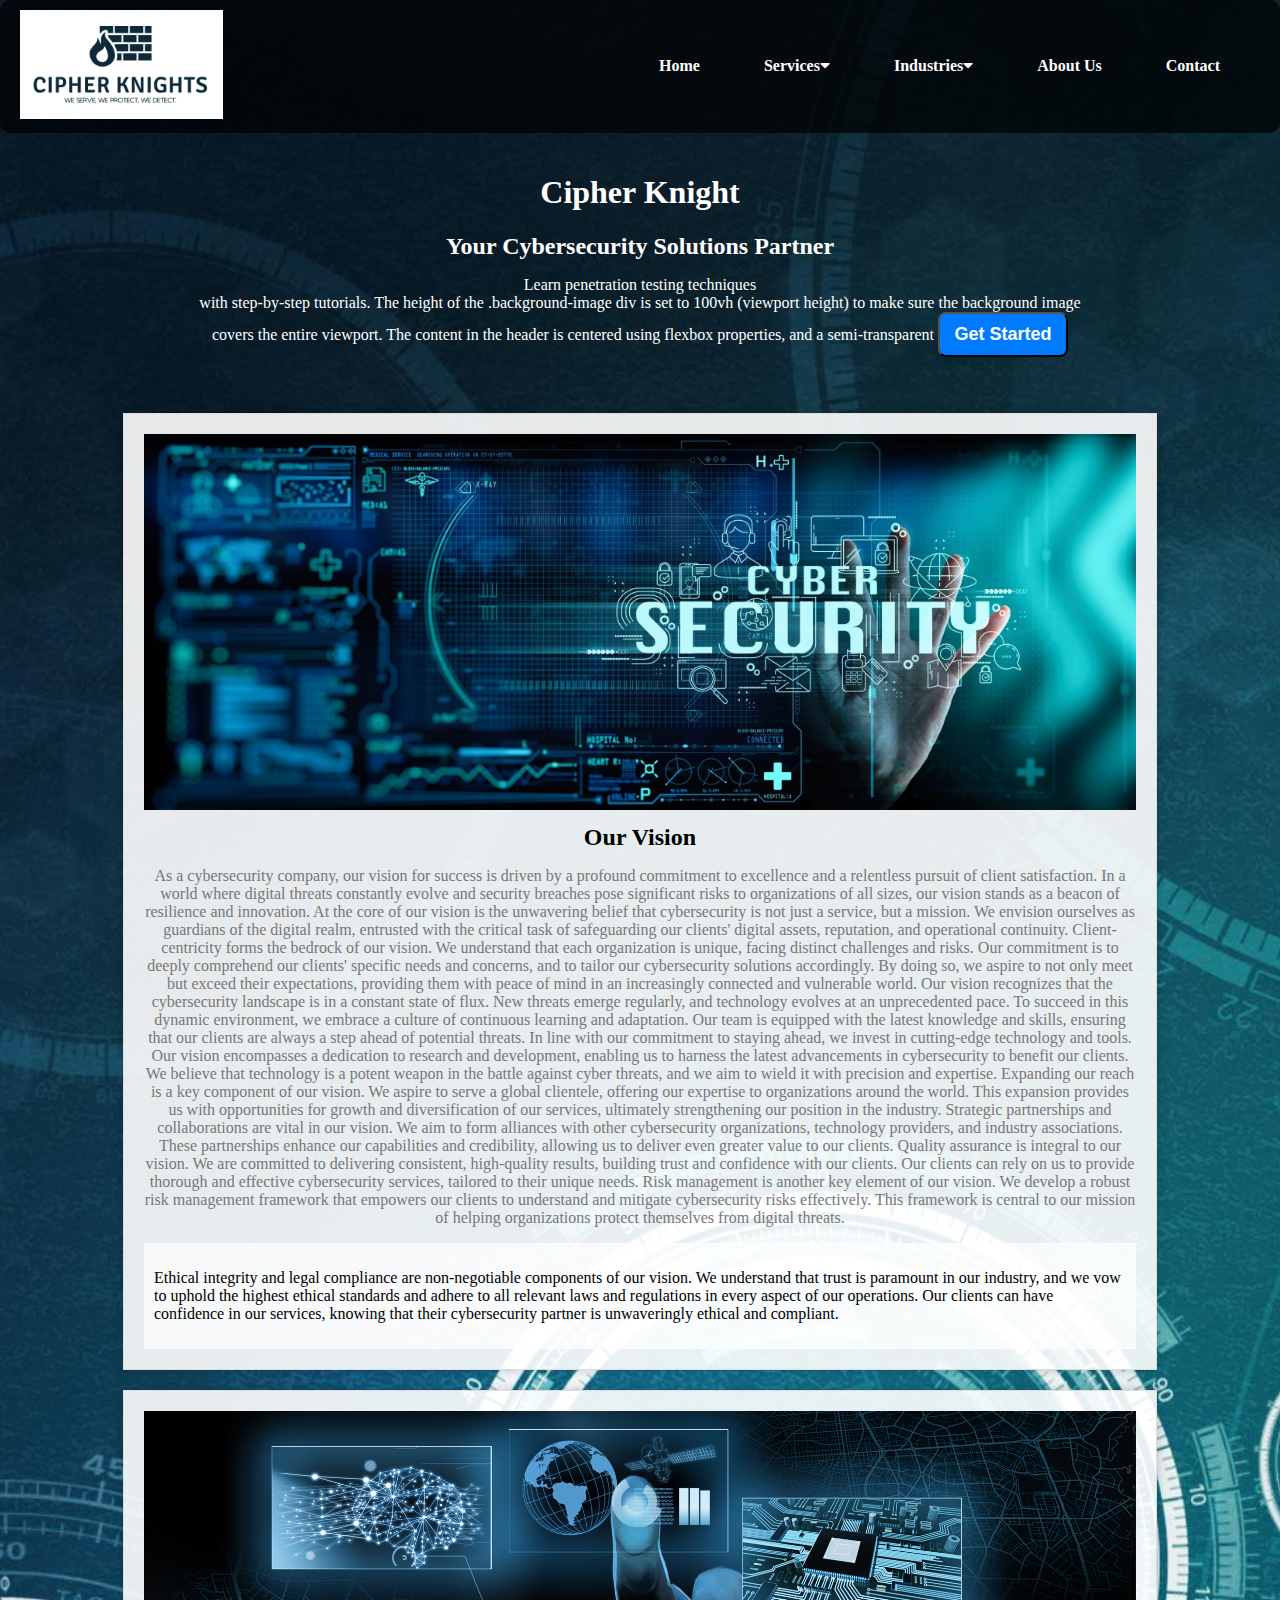
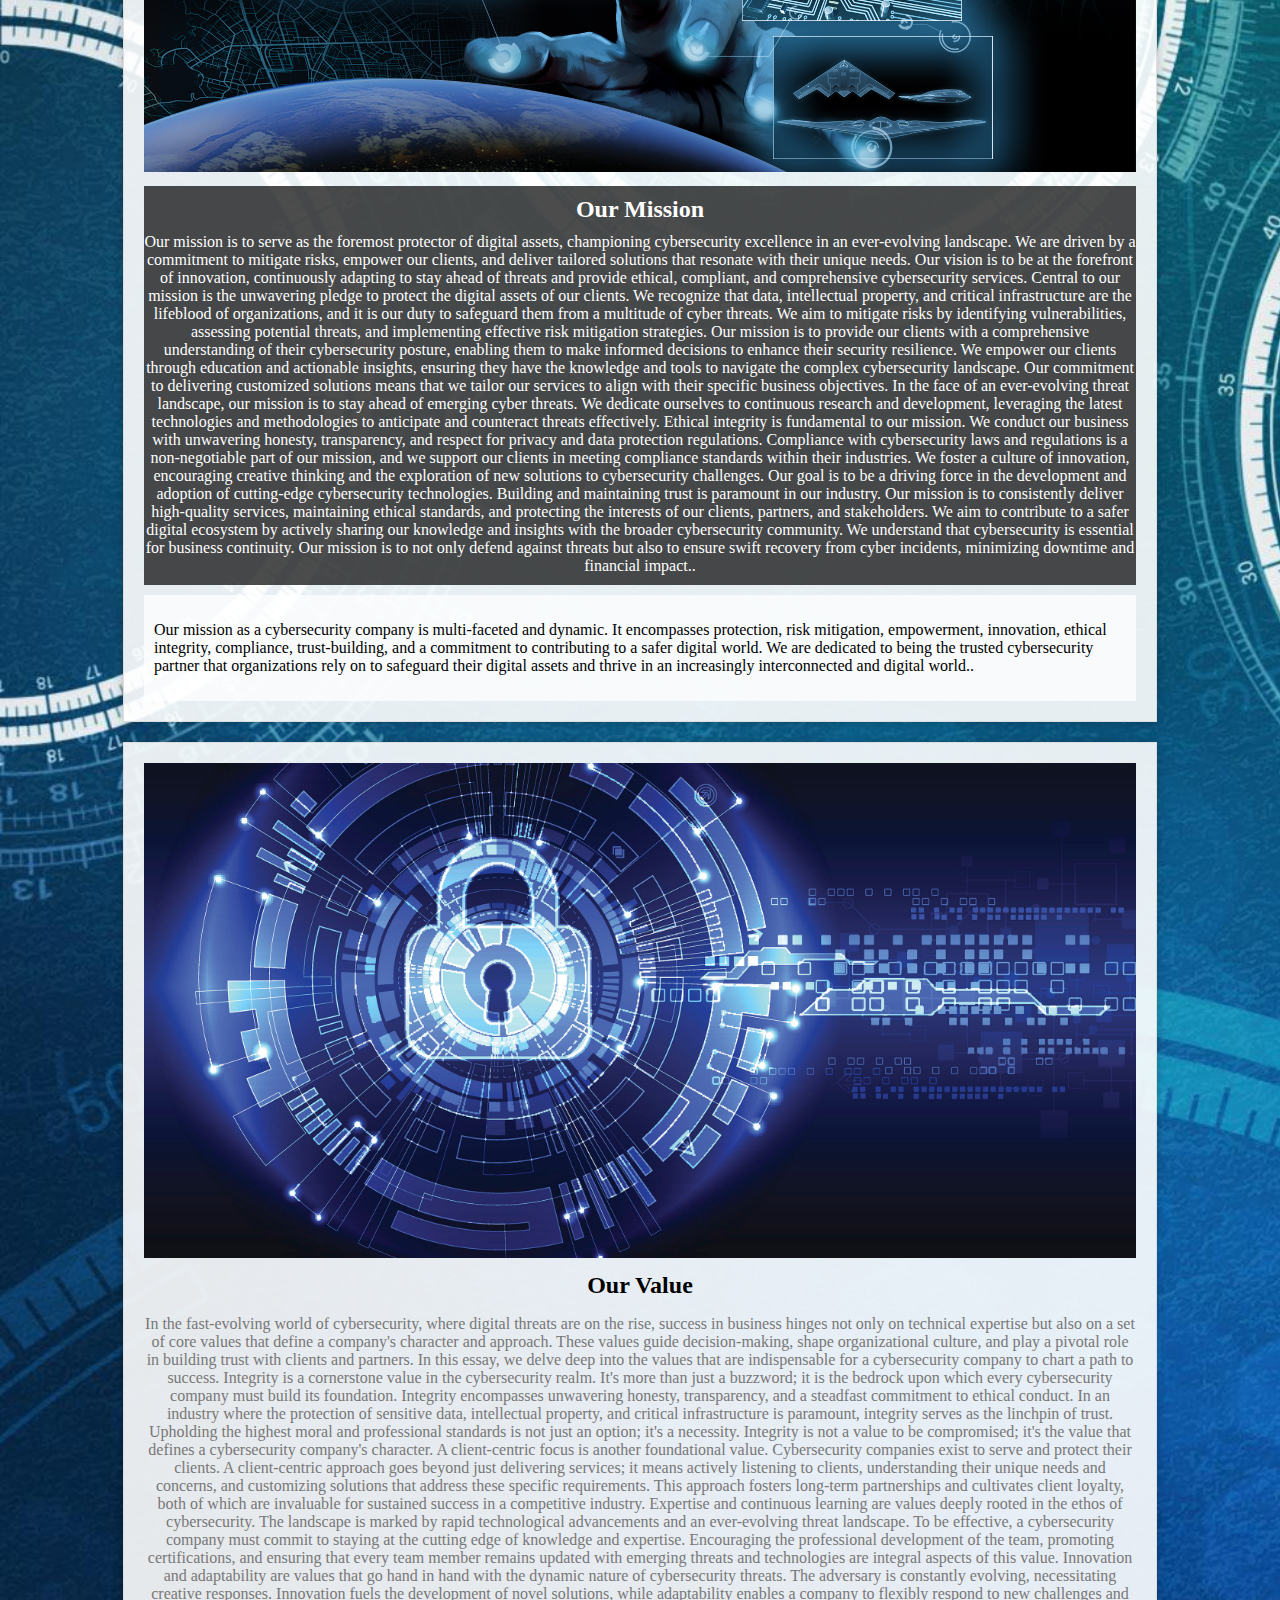
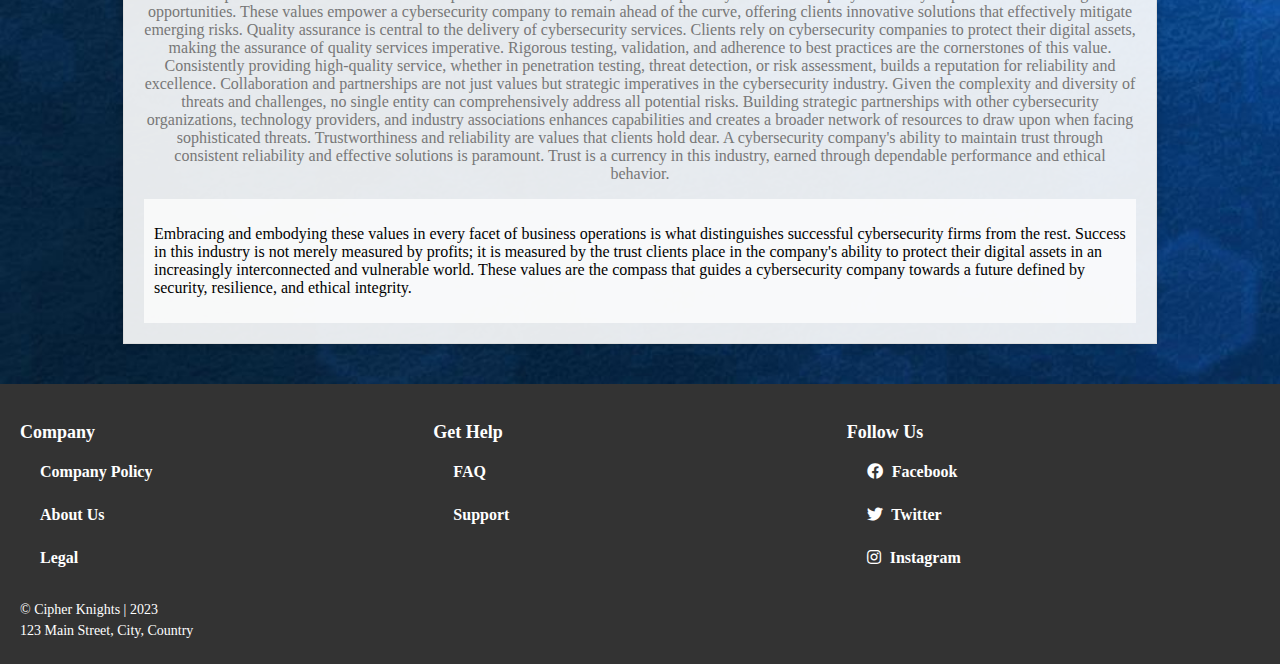
==== about.html @ 5725b18f "Add files via upload" ====
<!DOCTYPE html>
<html lang="en">
<head>
  <meta charset="UTF-8">
  <meta name="viewport" content="width=device-width, initial-scale=1.0">
  <title>Your Website</title>
  <link rel="stylesheet" href="style.css">
  <link rel="script" href="script.js">
  <link rel="stylesheet" href="https://cdnjs.cloudflare.com/ajax/libs/font-awesome/5.15.3/css/all.min.css">
</head>
<body>
  <header>

    <div class="background-image">
  <div class="transparent-header">
    <div class="logo">
      <img src="logo-new1.png" alt="Cipher knights">
  </div>
    <nav>

      <ul>
        <li><a href="index.html">Home</a></li>
        <li><a href="#">Services<i class="fas fa-caret-down"></i></a>
          <ul class="sub-menu">
            <li><a href="pentesting.html">Pentesting</a></li>
            <li><a href="networking.html">Networking</a></li>
            <li><a href="consulting.html">Consulting</a></li>
            <li><a href="management.html">Management </a></li>
          </ul>
        </li>
        <li><a href="#">Industries<i class="fas fa-caret-down"></i></a>
          <ul class="sub-menu">
            <li><a href="healthcare.html">Healthcare</a></li>
            <li><a href="banking.html">Banking</a></li>
            <li><a href="education.html">Education</a></li>
            <li><a href="technology.html">Technology</a></li>
            <li><a href="retail.html">Retail</a></li>
          </ul>
        </li>
        <li><a href="about.html">About Us</a></li>
        <li><a href="contact.html">Contact</a></li>
      </ul>
    </nav>
  </div>


  <div class="content">
    <h1 class="cipher_knight">Cipher Knight</h1>
    <h2 class="cipher_knight">Your Cybersecurity Solutions Partner</h2>
    <p>Learn penetration testing techniques <br> with step-by-step tutorials.
      The height of the .background-image div is set to 100vh (viewport height)
     to make sure the background image <br>covers the entire viewport. The content 
     in the header is centered using flexbox properties, and a semi-transparent 
     <button class="btn">Get Started</button>
     
    </p>
  </div>


  <!--About us page beginning-->

  <div class="about-main">
    <section class="about-session">
        <div class="about-session-content">
            <div class="about-session-image-about">
                <img src="about2.jpg" alt="Session 1">
            </div>
            <div class="about-session-description">
                <h2>Our Vision</h2>
                <p>As a cybersecurity company, our vision for success is driven by a profound commitment to excellence and a relentless pursuit of client satisfaction. In a world where digital threats constantly evolve and security breaches pose significant risks to organizations of all sizes, our vision stands as a beacon of resilience and innovation.

                  At the core of our vision is the unwavering belief that cybersecurity is not just a service, but a mission. We envision ourselves as guardians of the digital realm, entrusted with the critical task of safeguarding our clients' digital assets, reputation, and operational continuity.
                  
                  Client-centricity forms the bedrock of our vision. We understand that each organization is unique, facing distinct challenges and risks. Our commitment is to deeply comprehend our clients' specific needs and concerns, and to tailor our cybersecurity solutions accordingly. By doing so, we aspire to not only meet but exceed their expectations, providing them with peace of mind in an increasingly connected and vulnerable world.
                  
                  Our vision recognizes that the cybersecurity landscape is in a constant state of flux. New threats emerge regularly, and technology evolves at an unprecedented pace. To succeed in this dynamic environment, we embrace a culture of continuous learning and adaptation. Our team is equipped with the latest knowledge and skills, ensuring that our clients are always a step ahead of potential threats.
                  
                  In line with our commitment to staying ahead, we invest in cutting-edge technology and tools. Our vision encompasses a dedication to research and development, enabling us to harness the latest advancements in cybersecurity to benefit our clients. We believe that technology is a potent weapon in the battle against cyber threats, and we aim to wield it with precision and expertise.
                  Expanding our reach is a key component of our vision. We aspire to serve a global clientele, offering our expertise to organizations around the world. This expansion provides us with opportunities for growth and diversification of our services, ultimately strengthening our position in the industry.

                  Strategic partnerships and collaborations are vital in our vision. We aim to form alliances with other cybersecurity organizations, technology providers, and industry associations. These partnerships enhance our capabilities and credibility, allowing us to deliver even greater value to our clients.
                  
                  Quality assurance is integral to our vision. We are committed to delivering consistent, high-quality results, building trust and confidence with our clients. Our clients can rely on us to provide thorough and effective cybersecurity services, tailored to their unique needs.
                  
                  Risk management is another key element of our vision. We develop a robust risk management framework that empowers our clients to understand and mitigate cybersecurity risks effectively. This framework is central to our mission of helping organizations protect themselves from digital threats.</p>
            </div>
        </div>
        <div class="write-up-about">
            <p>Ethical integrity and legal compliance are non-negotiable components of our vision. We understand that trust is paramount in our industry, and we vow to uphold the highest ethical standards and adhere to all relevant laws and regulations in every aspect of our operations. Our clients can have confidence in our services, knowing that their cybersecurity partner is unwaveringly ethical and compliant.</p>
        </div>
    </section>
    <section class="about-session">
        <div class="about-session-content">
            <div class="session-image-about">
                <img src="about-mission.jpg" alt="Session 2">
            </div>
            <div class="about-session-description2">
                <h2>Our Mission</h2>
                <p>Our mission is to serve as the foremost protector of digital assets, championing cybersecurity excellence in an ever-evolving landscape. We are driven by a commitment to mitigate risks, empower our clients, and deliver tailored solutions that resonate with their unique needs. Our vision is to be at the forefront of innovation, continuously adapting to stay ahead of threats and provide ethical, compliant, and comprehensive cybersecurity services.

                  Central to our mission is the unwavering pledge to protect the digital assets of our clients. We recognize that data, intellectual property, and critical infrastructure are the lifeblood of organizations, and it is our duty to safeguard them from a multitude of cyber threats.
                  
                  We aim to mitigate risks by identifying vulnerabilities, assessing potential threats, and implementing effective risk mitigation strategies. Our mission is to provide our clients with a comprehensive understanding of their cybersecurity posture, enabling them to make informed decisions to enhance their security resilience.
                  
                  We empower our clients through education and actionable insights, ensuring they have the knowledge and tools to navigate the complex cybersecurity landscape. Our commitment to delivering customized solutions means that we tailor our services to align with their specific business objectives.
                  
                  In the face of an ever-evolving threat landscape, our mission is to stay ahead of emerging cyber threats. We dedicate ourselves to continuous research and development, leveraging the latest technologies and methodologies to anticipate and counteract threats effectively.
                  
                  Ethical integrity is fundamental to our mission. We conduct our business with unwavering honesty, transparency, and respect for privacy and data protection regulations. Compliance with cybersecurity laws and regulations is a non-negotiable part of our mission, and we support our clients in meeting compliance standards within their industries.
                  
                  We foster a culture of innovation, encouraging creative thinking and the exploration of new solutions to cybersecurity challenges. Our goal is to be a driving force in the development and adoption of cutting-edge cybersecurity technologies.
                  
                  Building and maintaining trust is paramount in our industry. Our mission is to consistently deliver high-quality services, maintaining ethical standards, and protecting the interests of our clients, partners, and stakeholders. We aim to contribute to a safer digital ecosystem by actively sharing our knowledge and insights with the broader cybersecurity community.
                  
                  We understand that cybersecurity is essential for business continuity. Our mission is to not only defend against threats but also to ensure swift recovery from cyber incidents, minimizing downtime and financial impact..</p>
            </div>
        </div>
        <div class="write-up-about">
            <p> Our mission as a cybersecurity company is multi-faceted and dynamic. It encompasses protection, risk mitigation, empowerment, innovation, ethical integrity, compliance, trust-building, and a commitment to contributing to a safer digital world. We are dedicated to being the trusted cybersecurity partner that organizations rely on to safeguard their digital assets and thrive in an increasingly interconnected and digital world..</p>
        </div>
    </section>
    <section class="about-session">
        <div class="about-session-content">
            <div class="session-image-about">
                <img src="about-value.jpg" alt="Session 3">
            </div>
            <div class="about-session-description">
                <h2>Our Value</h2>
                <p>In the fast-evolving world of cybersecurity, where digital threats are on the rise, success in business hinges not only on technical expertise but also on a set of core values that define a company's character and approach. These values guide decision-making, shape organizational culture, and play a pivotal role in building trust with clients and partners. In this essay, we delve deep into the values that are indispensable for a cybersecurity company to chart a path to success.

                  Integrity is a cornerstone value in the cybersecurity realm. It's more than just a buzzword; it is the bedrock upon which every cybersecurity company must build its foundation. Integrity encompasses unwavering honesty, transparency, and a steadfast commitment to ethical conduct. In an industry where the protection of sensitive data, intellectual property, and critical infrastructure is paramount, integrity serves as the linchpin of trust. Upholding the highest moral and professional standards is not just an option; it's a necessity. Integrity is not a value to be compromised; it's the value that defines a cybersecurity company's character.
                  A client-centric focus is another foundational value. Cybersecurity companies exist to serve and protect their clients. A client-centric approach goes beyond just delivering services; it means actively listening to clients, understanding their unique needs and concerns, and customizing solutions that address these specific requirements. This approach fosters long-term partnerships and cultivates client loyalty, both of which are invaluable for sustained success in a competitive industry.

                  Expertise and continuous learning are values deeply rooted in the ethos of cybersecurity. The landscape is marked by rapid technological advancements and an ever-evolving threat landscape. To be effective, a cybersecurity company must commit to staying at the cutting edge of knowledge and expertise. Encouraging the professional development of the team, promoting certifications, and ensuring that every team member remains updated with emerging threats and technologies are integral aspects of this value.
                  
                  Innovation and adaptability are values that go hand in hand with the dynamic nature of cybersecurity threats. The adversary is constantly evolving, necessitating creative responses. Innovation fuels the development of novel solutions, while adaptability enables a company to flexibly respond to new challenges and opportunities. These values empower a cybersecurity company to remain ahead of the curve, offering clients innovative solutions that effectively mitigate emerging risks.
                  
                  Quality assurance is central to the delivery of cybersecurity services. Clients rely on cybersecurity companies to protect their digital assets, making the assurance of quality services imperative. Rigorous testing, validation, and adherence to best practices are the cornerstones of this value. Consistently providing high-quality service, whether in penetration testing, threat detection, or risk assessment, builds a reputation for reliability and excellence.
                  
                  Collaboration and partnerships are not just values but strategic imperatives in the cybersecurity industry. Given the complexity and diversity of threats and challenges, no single entity can comprehensively address all potential risks. Building strategic partnerships with other cybersecurity organizations, technology providers, and industry associations enhances capabilities and creates a broader network of resources to draw upon when facing sophisticated threats.
                  
                  Trustworthiness and reliability are values that clients hold dear. A cybersecurity company's ability to maintain trust through consistent reliability and effective solutions is paramount. Trust is a currency in this industry, earned through dependable performance and ethical behavior.
                  </p>
            </div>
        </div>
        <div class="write-up-about">
            <p>Embracing and embodying these values in every facet of business operations is what distinguishes successful cybersecurity firms from the rest. Success in this industry is not merely measured by profits; it is measured by the trust clients place in the company's ability to protect their digital assets in an increasingly interconnected and vulnerable world. These values are the compass that guides a cybersecurity company towards a future defined by security, resilience, and ethical integrity.</p>
        </div>
    </section>
</main>
        
</header>
</body>

<!-- footer -->

<footer>
  <div class="footer-main">
    <div class="footer-column">
      <h3>Company</h3>
      <nav class="sub-links">
        <a href="#">Company Policy</a>
        <a href="#">About Us</a>
        <a href="#">Legal</a>
      </nav>
    </div>
    <div class="footer-column">
      <h3>Get Help</h3>
      <nav class="sub-links">
        <a href="#">FAQ</a>
        <a href="#">Support</a>
      </nav>
    </div>
    <div class="footer-column">
      <h3>Follow Us</h3>
      <nav class="sub-links">
        <a href="#"><i class="fab fa-facebook"></i> Facebook</a>
        <a href="#"><i class="fab fa-twitter"></i> Twitter</a>
        <a href="#"><i class="fab fa-instagram"></i> Instagram</a>
      </nav>
    </div>
  </div>
  <div class="footer-info">
    <p>&copy; Cipher Knights | 2023</p>
    <p>123 Main Street, City, Country</p>
    <div class="map">
      
    </div>
  </div>
</footer>

</html>
---- style.css ----
/* Reset some default styles */
body, ul {
  margin: 0;
  padding: 0;
  list-style: none;
  width: 100%;
  height: fit-content;
}

.background-image {
  background-image: url('cybersecurity.jpg'); /* Replace with your image URL */
  background-size: cover;
  width: 100%;
  width: 100%;
  height: fit-content;
}

/* Header styles */
.transparent-header {
  display: flex;
  justify-content: space-between;
  align-items: center;
  max-width: 100%; /* Change to 100% to match the body width */
  margin: 0;
  background-color: rgba(0, 0, 0, 0.7); /* Transparent background with opacity */
  padding: 10px 20px;
  border-radius: 10px; /* Add rounded corners to the header */
}

.logo {
  flex: 1;
  margin-right: 20px;
  max-width: 50%; /* Reduce the logo size to 50% of the container width */
}

.logo img {
  max-width: 50%;
  height: auto;
}

nav {
  flex: 2;
}

/* Style the main navigation */
ul {
  list-style: none;
  margin: 0;
  padding: 0;
  text-align: right; /* Align menu items to the right */
  width: 100%; /* Match the body width */
  height: fit-content;
}

li {
  display: inline-block;
  margin-right: 20px;
  position: relative;
}

a {
  text-decoration: none;
  color: #fff;
  font-weight: bold;
  position: relative;
  transition: background-color 0.3s, color 0.3s;
  padding: 10px 20px;
  background-color: transparent;
}

/* Style the sub-menus */
.sub-menu {
  display: none;
  position: absolute;
  top: 100%;
  left: 0;
  background-color: rgba(0, 0, 0, 0.8); /* Transparent background with opacity */
  padding: 10px;
  min-width: 200px;
  border-radius: 5px; /* Add rounded corners */
}

.sub-menu li {
  display: block;
  margin: 20px 0;
}

/* Show sub-menu on hover */
li:hover .sub-menu {
  display: block;
}

/* Change background and text color on hover */
a:hover {
  background-color: #555; /* Change background color on hover */
  color: #fff; /* Change text color on hover */
  display: flex; /* Display main links as flex on hover */
  align-items: center; /* Center text vertically */
}

/* Add line under sub-menu links when hovered */
.sub-menu a:hover {
  border-bottom: 2px solid #fff;
}

/* Larger background on hover */
a:hover .sub-menu {
  padding: 20px; /* Increase padding for a larger background */
}




/* heading write-up */
.content{
  padding: 20px 10px;
  text-align: center;
  color: white;
}

.btn{
  font-family: sans-serif;
  font-size: 18px;
  font-weight: bold;
  background: #007bff;
  width: 130px;
  padding: 10px;
  text-align: center;
  text-decoration: none;
  text-transform: capitalize;
  color: #fff;
  border-radius: 8px;
  cursor: pointer;
  box-shadow: 0 0 10px rgba(0, 0, 0, 0.1);
  -webkit-transition-duration: 0.3s;
  transition-duration: 0.3s;
  -webkit-transition-property: var(box-shadow, transform);
  transition-property:var(box-shadow, transform);

}

.btn:hover, .btn:focus, .btn:active{
  box-shadow: 0 0 20px rgba(0, 0, 0, 0.5);
  -webkit-transform: scale(1.1);
  transform: scale(1.1);
}



/* Image background section styles */

.picture1{
  display: block;
  justify-content: center;
  align-items: center;
  height: fit-content;
  background-color: #f0f0f0;
  border-radius: 8px;
  width: 100%;
}

.second_write_up{
  justify-content: center;
  align-items: center;
}

.heading2{
  text-align: center;
  font-family: Arial, Helvetica, sans-serif;
  font-size: 30px;
}

.p2{
  text-align: center;
  justify-content: center;
}

.picture-container {
  display: flex;
  justify-content: center;
  align-items: center;
  /* height: 100vh;
  background-color: #f0f0f0; */
}

/* CSS styles for the .picture divs */
.picture {
  width: 25%; /* Adjust the width as needed */
  position: relative;
  overflow: hidden; /* Ensure the overlay doesn't overflow */
}

.picture img {
  width: 100%;
  height: auto;
  display: block; /* Remove any extra space below the image */
}

.overlay {
  position: absolute;
  bottom: 0;
  left: 0;
  right: 0;
  padding: 10px;
  background-color: rgba(0, 0, 0, 0.7);
  color: #ffffff;
  text-align: center;
  transition: opacity 0.3s; /* Add a smooth transition for the overlay */
  opacity: 0; /* Initially, set the overlay to be invisible */
}

.picture:hover .overlay {
  opacity: 1; /* Show the overlay on hover */
}


.picture p1{
 text-align: center;
 text-decoration: none;
}

.picture a {
  display: block;
  width: 90%;
  height: 100%;
  text-decoration: none;
  color: inherit;
}




/* Third section styles */
.subscribe-section {
  text-align: center;
  padding: 50px 0;
}

.subscribe-section img {
  max-width: 70%;
  height: auto;
}

.subscribe-content {
  margin-top: 20px;
}

.subscribe-button {
  background-color: #007bff;
  color: white;
  border: none;
  padding: 10px 20px;
  cursor: pointer;
}

.subscribe-button:hover {
  background-color: black
}


/* session with pictures */

.section-with-pictures1{
  display: block;
}

.btn1{
  font-family: sans-serif;
  font-size: 13 px;
  font-weight: bold;
  background: #007bff;
  width: 130px;
  padding: 10px;
  text-align: center;
  text-decoration: none;
  text-transform: capitalize;
  color: #fff;
  border-radius: 8px;
  cursor: pointer;
  box-shadow: 0 0 10px rgba(0, 0, 0, 0.1);
  -webkit-transition-duration: 0.3s;
  transition-duration: 0.3s;
  -webkit-transition-property: var(box-shadow, transform);
  transition-property:var(box-shadow, transform);

}

.btn1:hover, .btn1:focus, .btn1:active{
  box-shadow: 0 0 20px rgba(0, 0, 0, 0.5);
  -webkit-transform: scale(1.1);
  transform: scale(1.1);
}

.section-with-picture1{
  display: block;
}

.section-with-pictures {
  display: flex;
  justify-content: space-between;
  padding: 30px 0;
  
}

.description1{
  text-align: center;
  color: #ffffff;
}

.picture {
  width: calc(25% - 20px);
  position: relative;
}

.picture img {
  width: 100%;
  height: auto;
}

.description {
  position: absolute;
  bottom: 0;
  left: 0;
  right: 0;
  padding: 10px;
  background-color: rgba(0, 0, 0, 0.7);
  color: #ffffff;
  text-align: center;
}



.motivation{
  width: 100%;
  height: fit-content;
  justify-content: center;
  align-items: center;
  background-color: #f0f0f0;
  border-radius: 8px;
  /* padding: 25px 25px; */
}

.motivationh1{
  text-align: center;
  font-size: 40px;
  padding: 25px 10px;
}
.motivationh3{
  text-align: center;
  font-style: italic;
  font-size: 1.2rem;
}





/* footer */


/* Style the main footer container */
footer {
  background-color: #333;
  color: #fff;
  padding: 20px;
}

/* Style the main footer columns */
.footer-main {
  display: flex;
  justify-content: space-around;
}

/* Style each footer column */
.footer-column {
  flex: 1;
  margin-right: 20px;
}

/* Style footer column headings */
.footer-column h3 {
  font-size: 18px;
  margin-bottom: 10px;
}

/* Style sub-links in the footer */
.sub-links a {
  text-decoration: none;
  color: #fff;
  display: block;
  margin-bottom: 5px;
  transition: color 0.3s ease;
}

/* Style sub-link hover effect */
.sub-links a:hover {
  color: #00bfff; /* Change to your desired link color on hover */
}

/* Style the social media icons */
.sub-links a i {
  margin-right: 5px;
}

/* Style the footer information section */
.footer-info {
  margin-top: 20px;
}

/* Style the copyright and address information */
.footer-info p {
  font-size: 14px;
  margin: 5px 0;
}

/* Style the map container */
/* .map { */
  /* Add your map styling here, e.g., width, height, border, etc. */
  /* width: 100%;
  height: 200px;
  border: 1px solid #fff;
} */

/* end of footer */




/* Contact us page */


.contact-main {
  background-color: rgba(0, 0, 0, 0.5); 
  margin: 0;
  padding: 0; 
  font-family: Arial, sans-serif;
  width: 100%;
}

.contact-container {
  display: flex;
  /* flex-direction: column; */
  justify-content: space-between;
  padding: 80px;
  gap: 20px;
}

.contact {
  background-color: rgba(255, 255, 255, 0.8); /* Transparent white background */
  padding: 90px;
  border-radius: 10px;
}

.contact h2 {
  text-align: center;
}

.contact1 {
  display: flex;
  flex-direction: column;
  align-items: center;
  gap: 10px;
}

.contact1-item {
  display: flex;
  align-items: center;
}

.contact1 .fa {
  font-size: 24px;
}

.contact1 a {
  color: #333;
  text-decoration: none;
  transition: color 0.3s;
}

.contact1 a:hover {
  color: #007bff;
}

.contact2 {
  text-align: center;
}

.contact2 .fa {
  font-size: 48px;
}

.contact-form-main {
  font-family: Arial, sans-serif;
  margin: 0;
  padding: 0;
  display: flex;
  justify-content: center;
  align-items: center;
  height: fit-content;
}


.form-container {
  /* background-color: #ffffff; */
  /* border-radius: 10px; */
  /* box-shadow: 0 0 10px rgba(0, 0, 0, 0.2);*/
  padding: 20px;
  color: #fff;
  /* width: 400px; */
  text-align: center;
  transition: background-color 0.3s, box-shadow 0.3s;
}


.form-container h2 {
  color: #333333;
}

.form-input {
  width: 100%;
  padding: 10px;
  margin: 10px 0;
  border: 1px solid #ccc;
  border-radius: 5px;
  transition: border-color 0.3s;
}

.form-input:focus {
  border-color: #007bff;
}

.form-textarea {
  width: 100%;
  padding: 10px;
  margin: 10px 0;
  border: 1px solid #ccc;
  border-radius: 5px;
  transition: border-color 0.3s;
  resize: vertical;
}

.form-textarea:focus {
  border-color: #007bff;
}

.form-button {
  background-color: #007bff;
  color: #ffffff;
  border: none;
  border-radius: 5px;
  padding: 10px 20px;
  cursor: pointer;
  transition: background-color 0.3s;
}

.form-button:hover {
  background-color: #0056b3;
}


/* Contact page end */


/* about us page */

.about-main {
  display: flex;
  flex-direction: column;
  justify-content: center;
  align-items: center;
  min-height: 80vh;
  background-color: transparent; /* Transparent background */
  padding: 20px;
}

.about-session {
  width: 80%;
  background-color: rgba(255, 255, 255, 0.9); /* Transparent background with opacity */
  border: 1px solid #ddd;
  box-shadow: 0px 0px 10px rgba(0, 0, 0, 0.2);
  margin-bottom: 20px;
  padding: 20px;
  text-align: center;
  transition: transform 0.3s ease-in-out;
  overflow: hidden;
}

.about-session:hover {
  transform: scale(1.05);
}

.about-session-content {
  display: flex;
  flex-direction: column;
  align-items: center;
}

.about-session-image img {
  max-width: 100%;
  height: 50vh;
}

.about-session-description h2 {
  font-size: 1.5rem;
  margin: 10px 0;
}

.about-session-description2 {
  font-size: 1.5rem;
  margin: 10px 0;
  color: #fff;
  background: rgba(0, 0, 0, 0.7);
}


.about-session-description2 h2 {
  font-size: 1.5rem;
  margin: 10px 0;
  color: #fff;
}
.about-session-description2 p {
  font-size: 1rem;
  margin: 10px 0;
  color: #fff;
}
.about-session-description p {
  font-size: 1rem;
  color: #777;
}

.write-up-about {
  background-color: rgba(255, 255, 255, 0.7); /* Transparent background with opacity for write-up */
  padding: 10px;
  text-align: left;
}

.write-up-about p {
  font-size: 1rem;
}


/* end of about page */


/* pentesting */
.pentest-main{
  /* margin-bottom: 20px; */
  padding: 20px;
}
 /* Sections with Transparent Background and Opacity */
 .section {
  background-color: rgba(240, 240, 240, 0.9); /* Transparent background with opacity */
  padding: 10px;
  text-align: center;
  margin-bottom: 20px; /* Add spacing between sections */
}

/* Section 1 - Slow-Moving Auto-Sliding Image Carousel with Text on Top */
.section1 {
  background-color: rgba(240, 240, 240, 0.9);
  padding: 20px;
  text-align: center;
}

.slideshow-container {
  position: relative;
  max-width: 90%;
  overflow: hidden;
  margin: 0; /* Remove margin to get the images closer */
}

.slideshow {
  animation: slide 20s linear infinite;
  white-space: nowrap;
}

.slide {
  display: inline-block;
  width: 60%;
  padding: 10px;
}

.slide img {
  width: 100%; /* Make the image fill the entire width of its container */
  height: auto;
  margin: 0; /* Remove margin to get the images closer */
}

.slide-caption {
  position: absolute;
  top: 20px;
  color: #ffffff;
  padding: 10px;
  font-size: 18px;
}

@keyframes slide {
  0% {
      transform: translateX(100%);
  }
  100% {
      transform: translateX(-265%);
  }
}

/* Section 2 - Write-up with Image */
.section2 {
  background-color: rgba(240, 240, 240, 0.9); /* Transparent background with opacity */
  padding: 20px;
  text-align: center;
}

.write-up-image {
  max-width: 50%; /* Reduced image width */
  height: auto;
  margin: 0 auto; /* Center the image */
}

/* Section 3 - Numbered Write-up with Heading and Side Picture */
.section3 {
  background-color: rgba(240, 240, 240, 0.9); /* Transparent background with opacity */
  padding: 20px;
  display: flex;
  align-items: center;
}

.numbered-writeup {
  flex: 1;
  font-size: 18px;
  line-height: 1.6;
}

.side-picture {
  max-width: 50%; /* Reduced image width */
  height: auto;
  margin-left: 20px;
}


/* end of pentesting */

/* beginning of management */

.management{
  background-color: #555;
}


.container {
  display: flex;
  justify-content: space-between;
 
  padding: 40px;
}

.paragraph {
  flex-basis: calc(25% - 20px); /* 25% width with padding */
  padding: 20px;
  background-color: white;
  border-radius: 20px;
  text-align: center;
}


/* beginning of networking */


 
.container {
  display: flex;
  flex-direction: column;
  background-color: rgba(0, 0, 0, 0.2);
  padding: 20px;
  gap: 10px;
  align-items: center;
}

.session {
  display: flex;
  flex-direction: column;
  align-items: center;
  text-align: center;
  padding: 10px;
  overflow: hidden;
}

.session img {
  max-width: 100%;
  animation: roll 3s linear infinite;
}
.session img {
  max-width: 100%;
  max-height: 300px; /* Set the maximum height for images */
  animation: roll 3s linear infinite;
}

.session video {
  max-width: 100%;
  max-height: 350px; /* Set the maximum height for videos */
  /* animation: roll 3s linear infinite; */
}


.session:nth-child(1) {
  gap: 5px;
  padding: 5px;
  justify-content: center;
}

@keyframes roll {
  0% {
      transform: translateX(-100%);
  }
  100% {
      transform: translateX(250%);
  }
}
.network-pics-text{
  background: rgba(0, 0, 0, 0.5);
  color: #fff;
  text-align: center;
}


.network-picture{
  display: flex;
}

.session:nth-child(2) {
  background-color: transparent;
}

.session:nth-child(2) img {
  max-width: 100%;
  display: flex;
}

.session:nth-child(3) {
  gap: 5px;
  padding: 5px;
  background-color: rgba(240, 240, 240, 0.9);
}

.session:nth-child(3) h2 {
  display: flex;
  flex-direction: column;
  align-items: center;
  text-align: center;
}


/* end of networking */



/* beginning of education */


.edu-section {
  background-color: rgba(0, 0, 0, 0.8); /* Transparent white background */
  padding: 20px;
  margin: 20px;
  display: flex;
  flex-direction: column;
  align-items: center;
  text-align: center;
}

.edu-section img {
  max-width: 40%;
  height: auto;
}

.edu-section h2{
  color: red;
}
.edu-section p {
  margin: 10px 0;
  color: #fff;
}




/* end of education */



/* beginning of consulting */
.consult {
  background-color: rgba(0, 0, 0, 0.2); /* Transparent background with opacity */
  margin: 0;
  padding: 0;
  font-family: Arial, sans-serif;
}

.consult-h3{
  color: #fff;
  text-align: center;
}

.session-consult-container {
  display: flex;
  flex-wrap: wrap;
  justify-content: center;
  padding: 20px;
}

.session-consult-left {
  width: 80%; /* Adjust as needed */
  margin: 10px;
  background-color: white;
  padding: 20px;
  display: flex;
  left: 10px;
  border-radius: 10px;
  box-shadow: 0px 0px 10px rgba(0, 0, 0, 0.2);
}
.session-consult-right img {
  max-width: 40%;
  height: auto;
}




.session-consult-right {
  width: 80%; /* Adjust as needed */
  margin: 10px;
  background-color: white;
  padding: 20px;
  display: flex;
  right: 10px;
  gap: 15px;
  border-radius: 10px;
  box-shadow: 0px 0px 10px rgba(0, 0, 0, 0.2);
}


.session-consult-left img {
  max-width: 40%;
  height: auto;
}




.session-consult-right-content{
  display: flex;
  flex-direction: column;
  gap: 10px;
}
.session-consult-left-content{
  display: flex;
  flex-direction: column;
  gap: 10px;
}

/* For alternating image and text alignment */
.session-consult:nth-child(even) .session-consult-content {
  order: 2;
}

.session-consult:nth-child(odd) .session-consult-content {
  order: 1;
}



/* beginning of healthcare */


.healthcare {
  background: rgba(0, 0, 0, 0.2); /* Transparent background with opacity */
  margin: 0;
  padding: 0;
  font-family: Arial, sans-serif;
}

.container {
  display: flex;
  flex-direction: column;
  padding: 20px;
  gap: 20px;
}

/* Session 1 */
.healthcare-session1 {
  display: flex;
  gap: 20px;
  color: #fff;
}

.healthcare-session1 img {
  max-width: 50%;
  border-radius: 10px;
}

.healthcare-session1-text {
  flex: 1;
  display: flex;
  flex-direction: column;
  justify-content: center;
}

/* Session 2 */
.healthcare-session2 {
  background-color: white;
  padding: 20px;
  width: 70%;
  border-radius: 10px;
}

/* Session 3 */
.healthcare-session3 {
  background-color: rgba(255, 255, 255, 0.7); /* Transparent background with opacity */
  padding: 20px;
  border-radius: 10px;
}

/* end of healthcare */


.banking-main {
   background: rgba(34, 34, 34, 0.9); 
  margin: 0;
  padding: 0;
  font-family: Arial, sans-serif;
}

.banking-container {
  display: flex;
  flex-direction: column;
  padding: 20px;
  gap: 20px;
}

.banking-container h2{
  text-align: center;
  color: red;
}

.banking-container p{
  text-align: center;
  color: #fff;
}
/* Banking 1 */
#banking1 {
  display: flex;
  gap: 20px;
}

#banking1 img {
  max-width: 50%;
  border-radius: 10px;
}

#banking1-text {
  flex: 1;
  display: flex;
  flex-direction: column;
  justify-content: center;
  color: #fff;
}

#banking1-list {
  list-style-type: decimal;
  padding-left: 20px;
}

/* Banking 2 */
#banking2 {
  background-color: white;
  padding: 20px;
  border-radius: 10px;
  width: 70%;
}
#banking2 p{
  color: black;
}

#banking-li{
  display: block;
}

/* end of banking */



/* beginning of retail */


.retail-container-main {
  background-color: rgba(0, 0, 0, 0.5); /* Transparent background with opacity */
  margin: 0;
  padding: 0;
  font-family: Arial, sans-serif;
}

.retail-container {
  display: flex;
  flex-direction: column;
  padding: 20px;
  color: white;
}

.retail-session1,
.retail-session2,
.retail-session3 {
  display: flex;
  flex-direction: row;
  align-items: center;
}

.retail-session1 {
  background-color: rgba(255, 255, 255, 0.1); /* Transparent white background */
  padding: 20px;
  margin: 10px;
  border-radius: 10px;
  flex: 1;
}

.retail-session1 img {
  max-width: 100%;
  height: auto;
}

.retail-session2 {
  background-color: rgba(255, 255, 255, 0.1); /* Transparent white background */
  padding: 20px;
  margin: 10px;
  border-radius: 10px;
  flex: 1;
}

.retail-session3 {
  background-color: rgba(255, 255, 255, 0.1); /* Transparent white background */
  padding: 20px;
  margin: 10px;
  border-radius: 10px;
  flex: 1;
}

h2 {
  font-size: 24px;
  margin-bottom: 10px;
}

p {
  font-size: 16px;
}

.numbered-list {
  margin-left: 20px;
}




/* end of retail */



.technolog-main{
  margin: 0;
  padding: 0;
  background-color: rgba(0, 0, 0, 0.2); /* Transparent background with opacity */
  font-family: Arial, sans-serif;
}

.container {
  display: flex;
  flex-direction: column;
  padding: 20px;
}

.technology {
  display: flex;
  flex-direction: column;
  gap: 20px;
  padding: 20px;
  background-color: rgba(255, 255, 255, 0.8); /* White background with opacity */
  transition: background-color 0.3s ease;
}

.technology:hover {
  background-color: rgba(255, 255, 255, 1); /* Fully opaque white on hover */
}

.technology1 {
  flex-direction: row-reverse;
}

.technology2 {
  flex-direction: row;
}

.technology3 {
  flex-direction: column;
  gap: 20px;
}

.layout {
  display: flex;
  gap: 20px;
  padding: 10px;
  background-color: rgba(255, 255, 255, 0.8); /* White background with opacity */
  transition: background-color 0.3s ease;
}

.layout:hover {
  background-color: rgba(255, 255, 255, 1); /* Fully opaque white on hover */
}

.technology4 {
  background-color: rgba(255, 255, 255, 0.8); /* White background with opacity */
  padding: 20px;
  transition: background-color 0.3s ease;
}

.technology4:hover {
  background-color: rgba(255, 255, 255, 1); /* Fully opaque white on hover */
}

/* Adjust styles for text and images as needed */
img {
  max-width: 100%;
  height: auto;
}

/* @media (max-width: 600px){
  footer {
    width: 100%;
}

.background-image {
  width: 100%;

}

.icon-container-main{
  width: 100%;
}

.motivation{
  width: 10
}
}

@media (min-width: 601px){
  footer {
    width: 100%;
}

.background-image {
  width: 100%;

}

.icon-container-main{
  width: 100%;
}

.motivation{
  width: 10
}
}

@media (min-width: 768px){
  footer {
    width: 100%;
}

.background-image {
  width: 100%;

}

.icon-container-main{
  width: 100%;
}

.motivation{
  width: 10
}
}


@media (min-width: 992px){
  footer {
    width: 100%;


}

.icon-container-main{
  width: 100%;
}

.motivation{
  width: 10
}
}


@media (min-width: 1200px){
  footer {
    width: 100%;
}

.background-image {
  width: 100%;

}

.icon-container-main{
  width: 100%;
}

.motivation{
  width: 10
}
} */
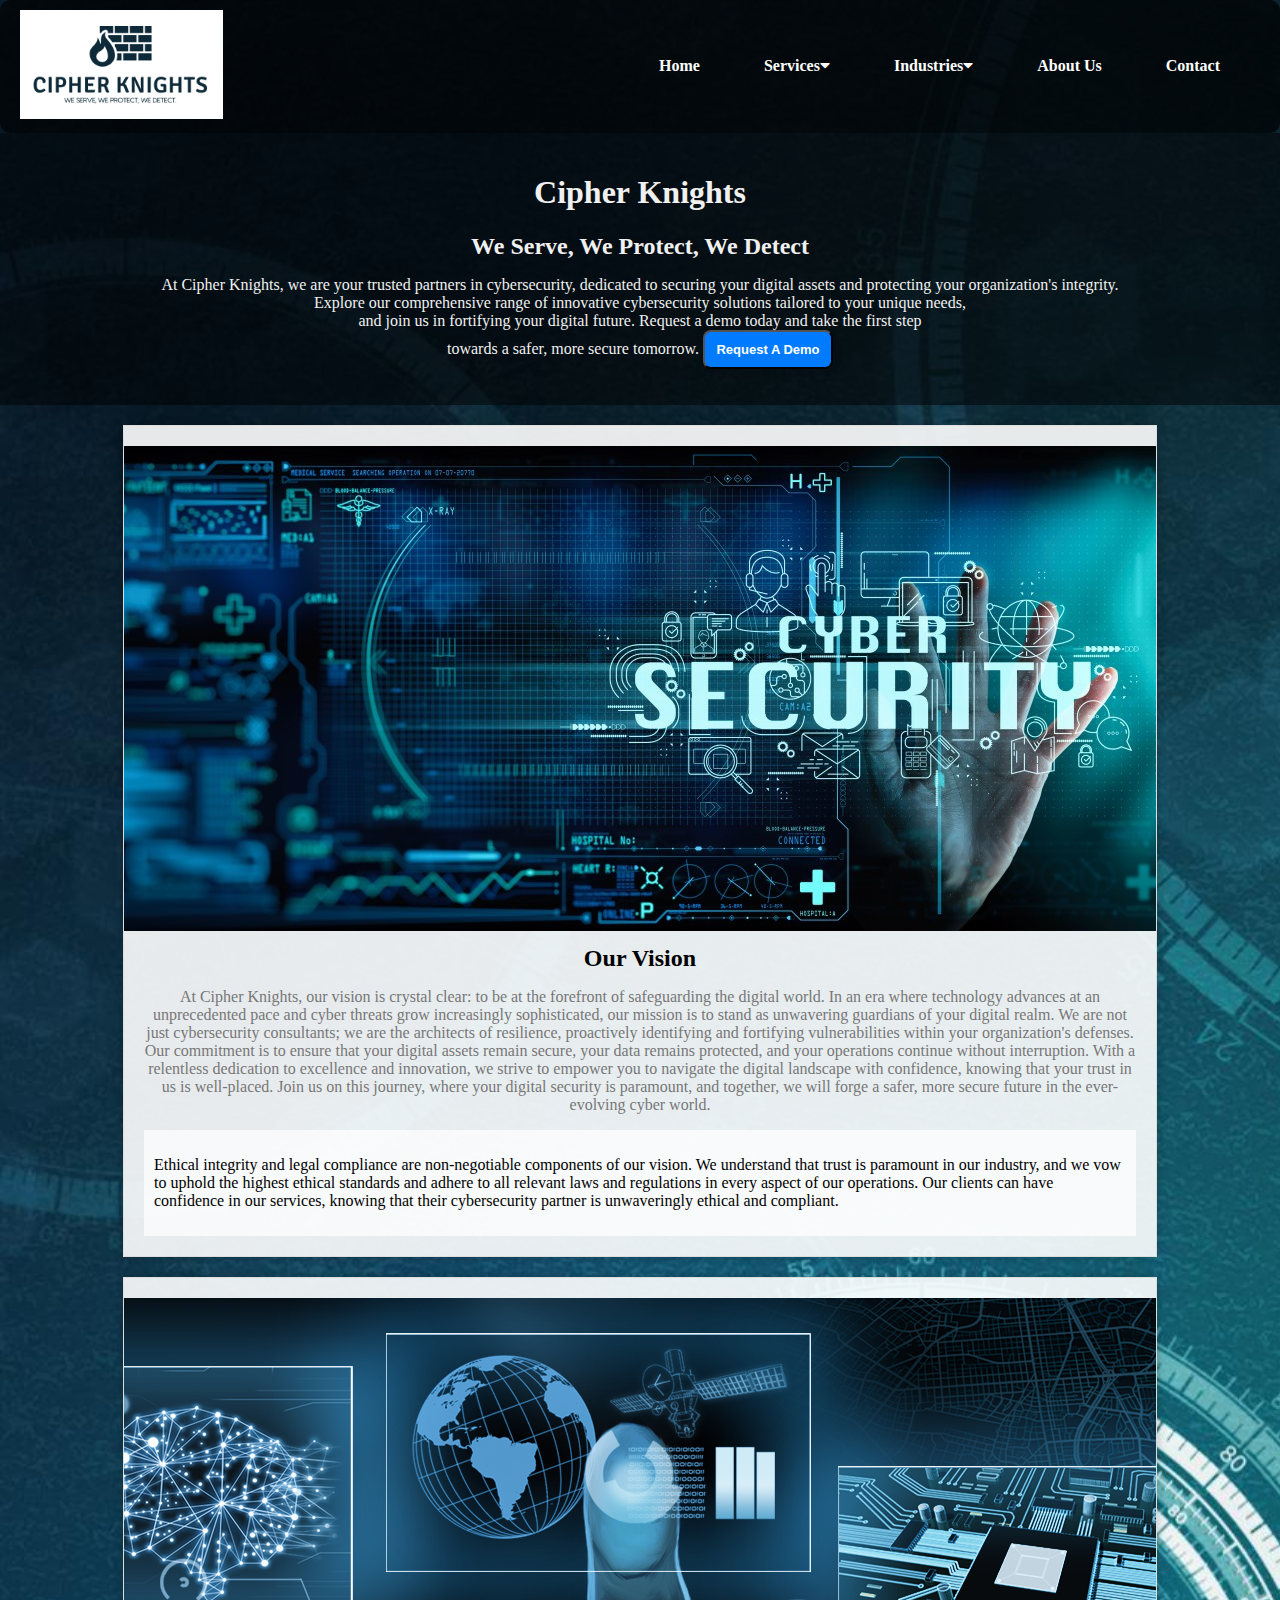
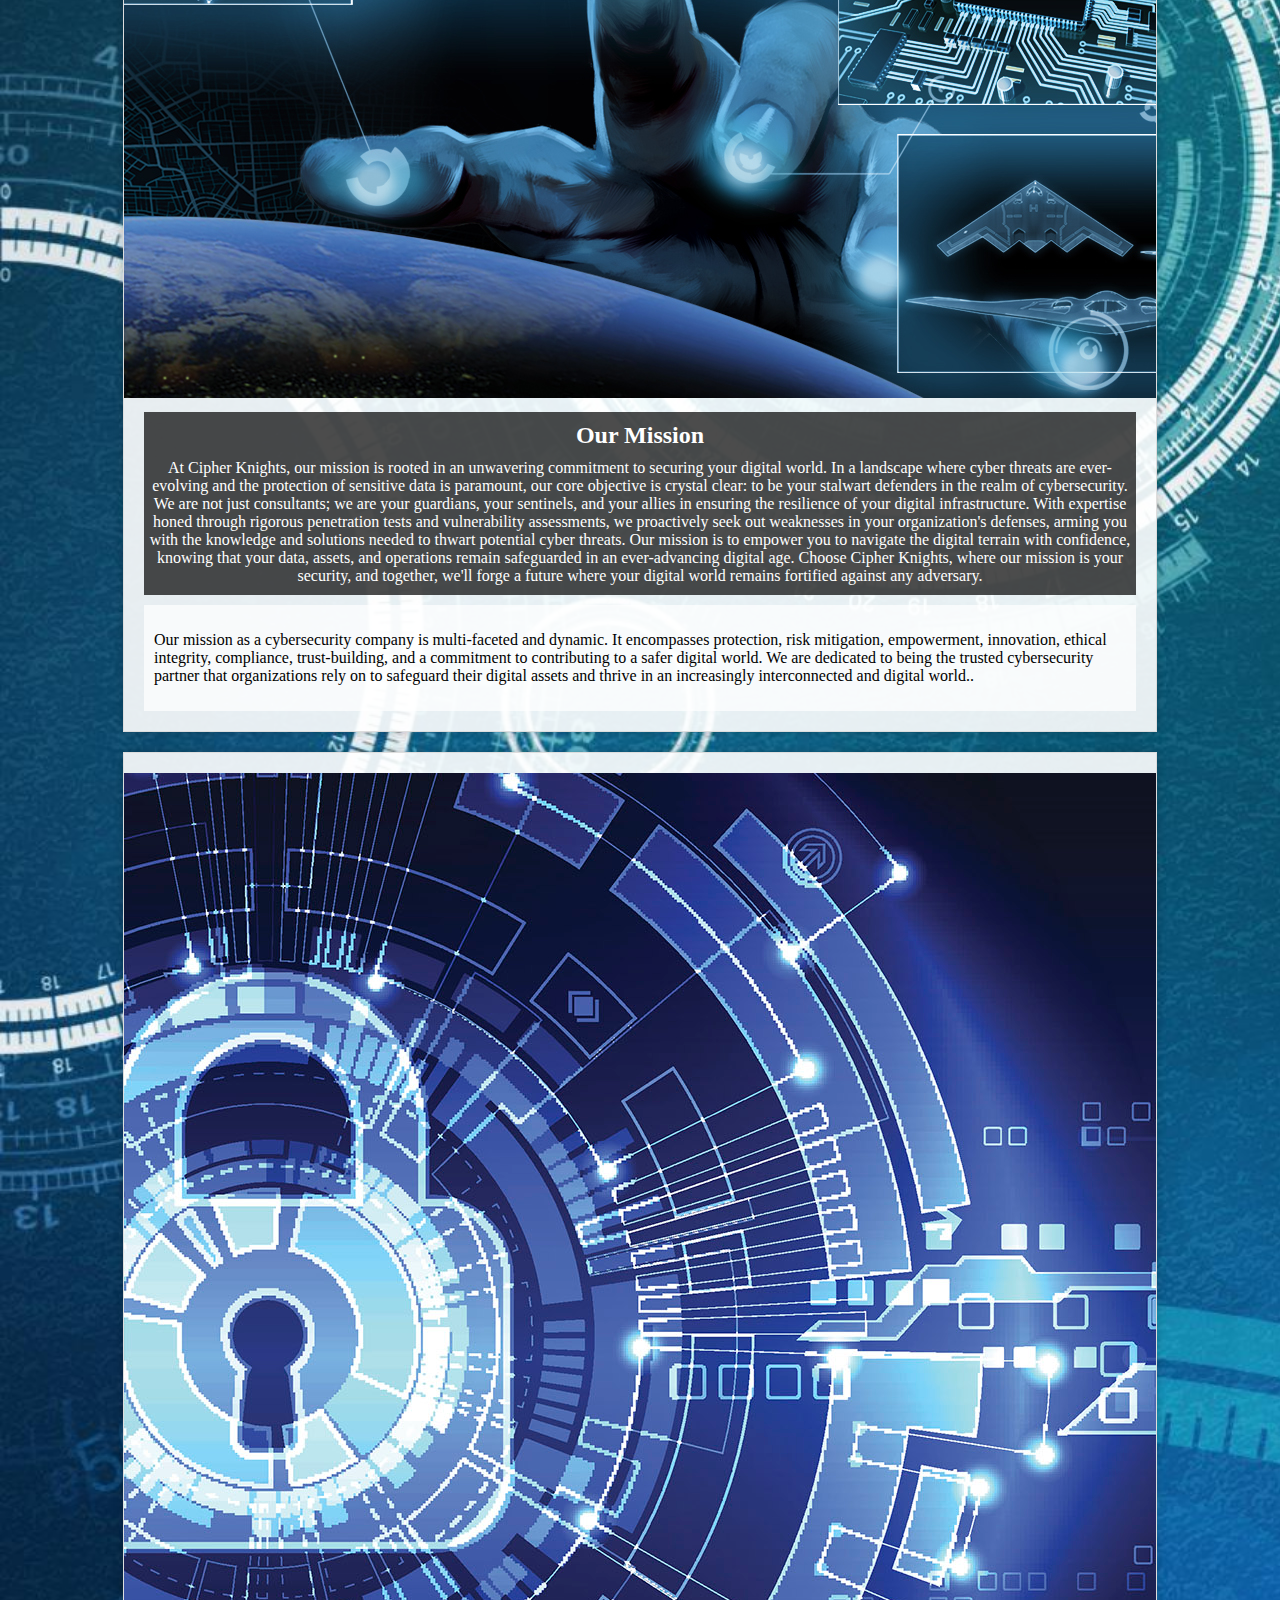
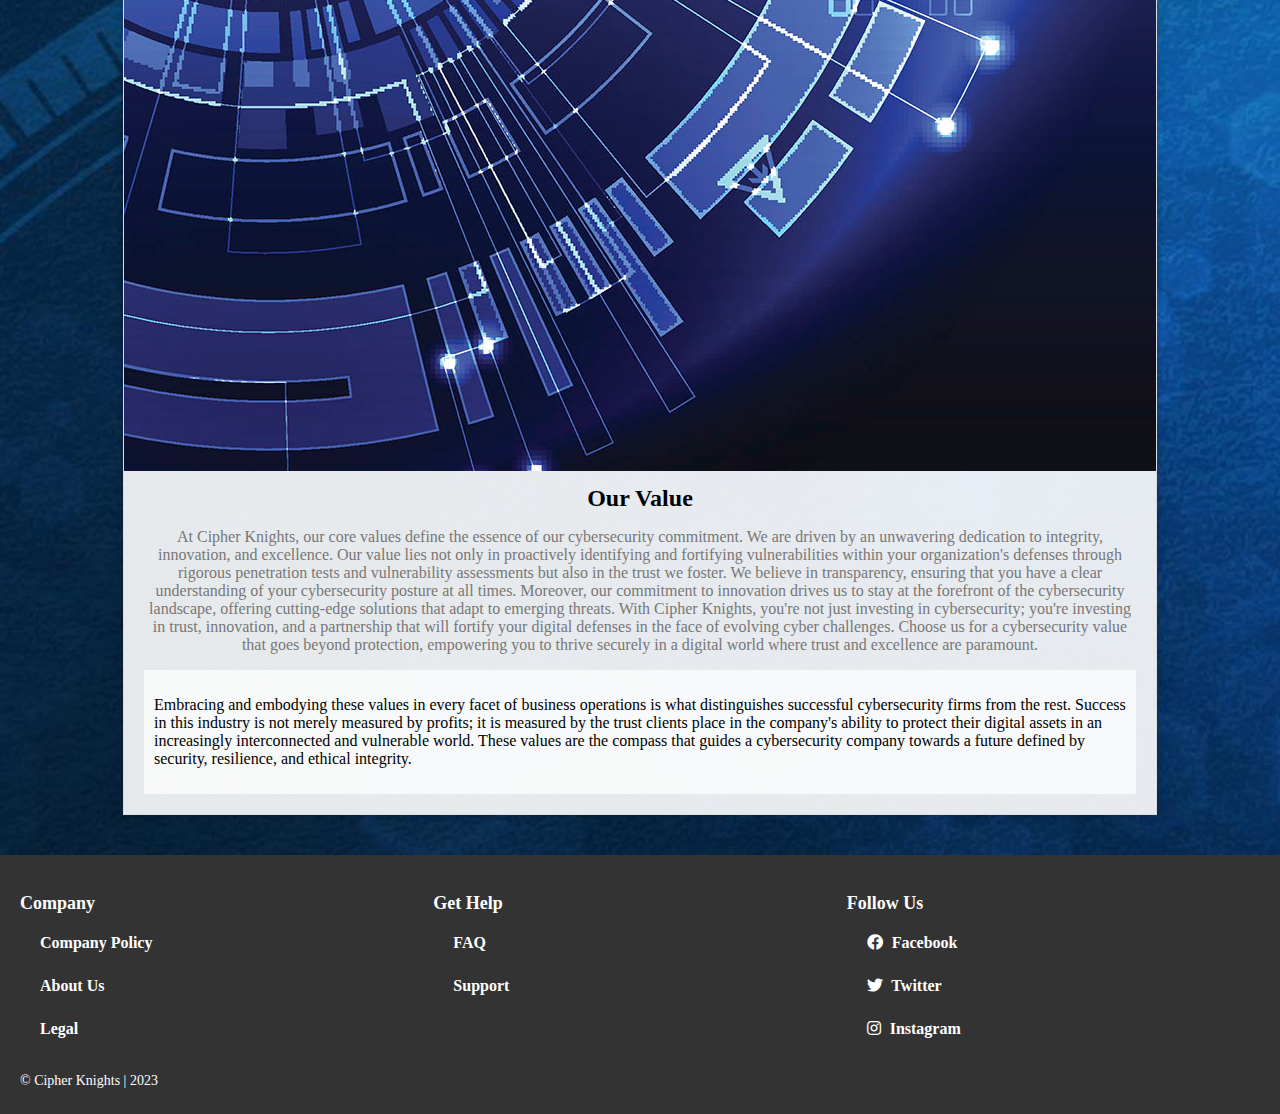
==== commit d5d6a639: "Update about.html" ====
--- a/about.html
+++ b/about.html
@@ -46,14 +46,10 @@
 
 
   <div class="content">
-    <h1 class="cipher_knight">Cipher Knight</h1>
-    <h2 class="cipher_knight">Your Cybersecurity Solutions Partner</h2>
-    <p>Learn penetration testing techniques <br> with step-by-step tutorials.
-      The height of the .background-image div is set to 100vh (viewport height)
-     to make sure the background image <br>covers the entire viewport. The content 
-     in the header is centered using flexbox properties, and a semi-transparent 
-     <button class="btn">Get Started</button>
-     
+    <h1 class="cipher_knight">Cipher Knights</h1>
+    <h2 class="cipher_knight">We Serve, We Protect, We Detect</h2>
+    <p>At Cipher Knights, we are your trusted partners in cybersecurity, dedicated to securing your digital assets and protecting your organization's integrity. <br>Explore our comprehensive range of innovative cybersecurity solutions tailored to your unique needs, <br>and join us in fortifying your digital future. Request a demo today and take the first step<br> towards a safer, more secure tomorrow.  
+     <button class="btn">Request a Demo</button>   
     </p>
   </div>
 
@@ -68,22 +64,7 @@
             </div>
             <div class="about-session-description">
                 <h2>Our Vision</h2>
-                <p>As a cybersecurity company, our vision for success is driven by a profound commitment to excellence and a relentless pursuit of client satisfaction. In a world where digital threats constantly evolve and security breaches pose significant risks to organizations of all sizes, our vision stands as a beacon of resilience and innovation.
-
-                  At the core of our vision is the unwavering belief that cybersecurity is not just a service, but a mission. We envision ourselves as guardians of the digital realm, entrusted with the critical task of safeguarding our clients' digital assets, reputation, and operational continuity.
-                  
-                  Client-centricity forms the bedrock of our vision. We understand that each organization is unique, facing distinct challenges and risks. Our commitment is to deeply comprehend our clients' specific needs and concerns, and to tailor our cybersecurity solutions accordingly. By doing so, we aspire to not only meet but exceed their expectations, providing them with peace of mind in an increasingly connected and vulnerable world.
-                  
-                  Our vision recognizes that the cybersecurity landscape is in a constant state of flux. New threats emerge regularly, and technology evolves at an unprecedented pace. To succeed in this dynamic environment, we embrace a culture of continuous learning and adaptation. Our team is equipped with the latest knowledge and skills, ensuring that our clients are always a step ahead of potential threats.
-                  
-                  In line with our commitment to staying ahead, we invest in cutting-edge technology and tools. Our vision encompasses a dedication to research and development, enabling us to harness the latest advancements in cybersecurity to benefit our clients. We believe that technology is a potent weapon in the battle against cyber threats, and we aim to wield it with precision and expertise.
-                  Expanding our reach is a key component of our vision. We aspire to serve a global clientele, offering our expertise to organizations around the world. This expansion provides us with opportunities for growth and diversification of our services, ultimately strengthening our position in the industry.
-
-                  Strategic partnerships and collaborations are vital in our vision. We aim to form alliances with other cybersecurity organizations, technology providers, and industry associations. These partnerships enhance our capabilities and credibility, allowing us to deliver even greater value to our clients.
-                  
-                  Quality assurance is integral to our vision. We are committed to delivering consistent, high-quality results, building trust and confidence with our clients. Our clients can rely on us to provide thorough and effective cybersecurity services, tailored to their unique needs.
-                  
-                  Risk management is another key element of our vision. We develop a robust risk management framework that empowers our clients to understand and mitigate cybersecurity risks effectively. This framework is central to our mission of helping organizations protect themselves from digital threats.</p>
+                <p>At Cipher Knights, our vision is crystal clear: to be at the forefront of safeguarding the digital world. In an era where technology advances at an unprecedented pace and cyber threats grow increasingly sophisticated, our mission is to stand as unwavering guardians of your digital realm. We are not just cybersecurity consultants; we are the architects of resilience, proactively identifying and fortifying vulnerabilities within your organization's defenses. Our commitment is to ensure that your digital assets remain secure, your data remains protected, and your operations continue without interruption. With a relentless dedication to excellence and innovation, we strive to empower you to navigate the digital landscape with confidence, knowing that your trust in us is well-placed. Join us on this journey, where your digital security is paramount, and together, we will forge a safer, more secure future in the ever-evolving cyber world.</p>
             </div>
         </div>
         <div class="write-up-about">
@@ -97,23 +78,7 @@
             </div>
             <div class="about-session-description2">
                 <h2>Our Mission</h2>
-                <p>Our mission is to serve as the foremost protector of digital assets, championing cybersecurity excellence in an ever-evolving landscape. We are driven by a commitment to mitigate risks, empower our clients, and deliver tailored solutions that resonate with their unique needs. Our vision is to be at the forefront of innovation, continuously adapting to stay ahead of threats and provide ethical, compliant, and comprehensive cybersecurity services.
-
-                  Central to our mission is the unwavering pledge to protect the digital assets of our clients. We recognize that data, intellectual property, and critical infrastructure are the lifeblood of organizations, and it is our duty to safeguard them from a multitude of cyber threats.
-                  
-                  We aim to mitigate risks by identifying vulnerabilities, assessing potential threats, and implementing effective risk mitigation strategies. Our mission is to provide our clients with a comprehensive understanding of their cybersecurity posture, enabling them to make informed decisions to enhance their security resilience.
-                  
-                  We empower our clients through education and actionable insights, ensuring they have the knowledge and tools to navigate the complex cybersecurity landscape. Our commitment to delivering customized solutions means that we tailor our services to align with their specific business objectives.
-                  
-                  In the face of an ever-evolving threat landscape, our mission is to stay ahead of emerging cyber threats. We dedicate ourselves to continuous research and development, leveraging the latest technologies and methodologies to anticipate and counteract threats effectively.
-                  
-                  Ethical integrity is fundamental to our mission. We conduct our business with unwavering honesty, transparency, and respect for privacy and data protection regulations. Compliance with cybersecurity laws and regulations is a non-negotiable part of our mission, and we support our clients in meeting compliance standards within their industries.
-                  
-                  We foster a culture of innovation, encouraging creative thinking and the exploration of new solutions to cybersecurity challenges. Our goal is to be a driving force in the development and adoption of cutting-edge cybersecurity technologies.
-                  
-                  Building and maintaining trust is paramount in our industry. Our mission is to consistently deliver high-quality services, maintaining ethical standards, and protecting the interests of our clients, partners, and stakeholders. We aim to contribute to a safer digital ecosystem by actively sharing our knowledge and insights with the broader cybersecurity community.
-                  
-                  We understand that cybersecurity is essential for business continuity. Our mission is to not only defend against threats but also to ensure swift recovery from cyber incidents, minimizing downtime and financial impact..</p>
+                <p>At Cipher Knights, our mission is rooted in an unwavering commitment to securing your digital world. In a landscape where cyber threats are ever-evolving and the protection of sensitive data is paramount, our core objective is crystal clear: to be your stalwart defenders in the realm of cybersecurity. We are not just consultants; we are your guardians, your sentinels, and your allies in ensuring the resilience of your digital infrastructure. With expertise honed through rigorous penetration tests and vulnerability assessments, we proactively seek out weaknesses in your organization's defenses, arming you with the knowledge and solutions needed to thwart potential cyber threats. Our mission is to empower you to navigate the digital terrain with confidence, knowing that your data, assets, and operations remain safeguarded in an ever-advancing digital age. Choose Cipher Knights, where our mission is your security, and together, we'll forge a future where your digital world remains fortified against any adversary.</p>
             </div>
         </div>
         <div class="write-up-about">
@@ -127,20 +92,7 @@
             </div>
             <div class="about-session-description">
                 <h2>Our Value</h2>
-                <p>In the fast-evolving world of cybersecurity, where digital threats are on the rise, success in business hinges not only on technical expertise but also on a set of core values that define a company's character and approach. These values guide decision-making, shape organizational culture, and play a pivotal role in building trust with clients and partners. In this essay, we delve deep into the values that are indispensable for a cybersecurity company to chart a path to success.
-
-                  Integrity is a cornerstone value in the cybersecurity realm. It's more than just a buzzword; it is the bedrock upon which every cybersecurity company must build its foundation. Integrity encompasses unwavering honesty, transparency, and a steadfast commitment to ethical conduct. In an industry where the protection of sensitive data, intellectual property, and critical infrastructure is paramount, integrity serves as the linchpin of trust. Upholding the highest moral and professional standards is not just an option; it's a necessity. Integrity is not a value to be compromised; it's the value that defines a cybersecurity company's character.
-                  A client-centric focus is another foundational value. Cybersecurity companies exist to serve and protect their clients. A client-centric approach goes beyond just delivering services; it means actively listening to clients, understanding their unique needs and concerns, and customizing solutions that address these specific requirements. This approach fosters long-term partnerships and cultivates client loyalty, both of which are invaluable for sustained success in a competitive industry.
-
-                  Expertise and continuous learning are values deeply rooted in the ethos of cybersecurity. The landscape is marked by rapid technological advancements and an ever-evolving threat landscape. To be effective, a cybersecurity company must commit to staying at the cutting edge of knowledge and expertise. Encouraging the professional development of the team, promoting certifications, and ensuring that every team member remains updated with emerging threats and technologies are integral aspects of this value.
-                  
-                  Innovation and adaptability are values that go hand in hand with the dynamic nature of cybersecurity threats. The adversary is constantly evolving, necessitating creative responses. Innovation fuels the development of novel solutions, while adaptability enables a company to flexibly respond to new challenges and opportunities. These values empower a cybersecurity company to remain ahead of the curve, offering clients innovative solutions that effectively mitigate emerging risks.
-                  
-                  Quality assurance is central to the delivery of cybersecurity services. Clients rely on cybersecurity companies to protect their digital assets, making the assurance of quality services imperative. Rigorous testing, validation, and adherence to best practices are the cornerstones of this value. Consistently providing high-quality service, whether in penetration testing, threat detection, or risk assessment, builds a reputation for reliability and excellence.
-                  
-                  Collaboration and partnerships are not just values but strategic imperatives in the cybersecurity industry. Given the complexity and diversity of threats and challenges, no single entity can comprehensively address all potential risks. Building strategic partnerships with other cybersecurity organizations, technology providers, and industry associations enhances capabilities and creates a broader network of resources to draw upon when facing sophisticated threats.
-                  
-                  Trustworthiness and reliability are values that clients hold dear. A cybersecurity company's ability to maintain trust through consistent reliability and effective solutions is paramount. Trust is a currency in this industry, earned through dependable performance and ethical behavior.
+                <p>At Cipher Knights, our core values define the essence of our cybersecurity commitment. We are driven by an unwavering dedication to integrity, innovation, and excellence. Our value lies not only in proactively identifying and fortifying vulnerabilities within your organization's defenses through rigorous penetration tests and vulnerability assessments but also in the trust we foster. We believe in transparency, ensuring that you have a clear understanding of your cybersecurity posture at all times. Moreover, our commitment to innovation drives us to stay at the forefront of the cybersecurity landscape, offering cutting-edge solutions that adapt to emerging threats. With Cipher Knights, you're not just investing in cybersecurity; you're investing in trust, innovation, and a partnership that will fortify your digital defenses in the face of evolving cyber challenges. Choose us for a cybersecurity value that goes beyond protection, empowering you to thrive securely in a digital world where trust and excellence are paramount.
                   </p>
             </div>
         </div>
@@ -183,11 +135,11 @@
   </div>
   <div class="footer-info">
     <p>&copy; Cipher Knights | 2023</p>
-    <p>123 Main Street, City, Country</p>
+    <p></p>
     <div class="map">
       
     </div>
   </div>
 </footer>
 
-</html>+</html>
--- a/style.css
+++ b/style.css
@@ -73,10 +73,10 @@
   display: none;
   position: absolute;
   top: 100%;
-  left: 0;
+  right: 0;
   background-color: rgba(0, 0, 0, 0.8); /* Transparent background with opacity */
   padding: 10px;
-  min-width: 200px;
+  min-width: 150px;
   border-radius: 5px; /* Add rounded corners */
 }
 
@@ -113,14 +113,15 @@
 
 /* heading write-up */
 .content{
+  background: rgba(0, 0, 0, 0.5);
   padding: 20px 10px;
   text-align: center;
-  color: white;
+  color: #f0f0f0;
 }
 
 .btn{
   font-family: sans-serif;
-  font-size: 18px;
+  font-size: 13px;
   font-weight: bold;
   background: #007bff;
   width: 130px;
@@ -266,7 +267,7 @@
 
 .btn1{
   font-family: sans-serif;
-  font-size: 13 px;
+  font-size: 15px;
   font-weight: bold;
   background: #007bff;
   width: 130px;
@@ -347,7 +348,6 @@
 }
 .motivationh3{
   text-align: center;
-  font-style: italic;
   font-size: 1.2rem;
 }
 
@@ -722,6 +722,7 @@
   padding: 20px;
   display: flex;
   align-items: center;
+  align-items: center;
 }
 
 .numbered-writeup {
@@ -734,6 +735,7 @@
   max-width: 50%; /* Reduced image width */
   height: auto;
   margin-left: 20px;
+  align-items: center;
 }
 
 
@@ -1160,72 +1162,105 @@
 /* end of retail */
 
 
-
-.technolog-main{
+.tech-main {
+  background-color: rgba(255, 255, 255, 0.7);
+  font-family: Arial, sans-serif;
   margin: 0;
   padding: 0;
-  background-color: rgba(0, 0, 0, 0.2); /* Transparent background with opacity */
-  font-family: Arial, sans-serif;
 }
 
 .container {
-  display: flex;
-  flex-direction: column;
-  padding: 20px;
-}
-
-.technology {
-  display: flex;
-  flex-direction: column;
-  gap: 20px;
-  padding: 20px;
-  background-color: rgba(255, 255, 255, 0.8); /* White background with opacity */
-  transition: background-color 0.3s ease;
-}
-
-.technology:hover {
-  background-color: rgba(255, 255, 255, 1); /* Fully opaque white on hover */
-}
-
-.technology1 {
-  flex-direction: row-reverse;
-}
-
-.technology2 {
-  flex-direction: row;
-}
-
-.technology3 {
-  flex-direction: column;
-  gap: 20px;
-}
-
-.layout {
-  display: flex;
-  gap: 20px;
+  max-width: 1200px;
+  margin: 0 auto;
+  padding: 20px;
+}
+
+.flex-column {
+  display: flex;
+  flex-direction: column;
+  align-items: center;
+}
+.flex-column-tech{
+  display: flex;
+  gap: 10px;
+}
+
+.tech {
+  margin-bottom: 40px;
+  text-align: center;
+}
+
+.tech h2 {
+  font-size: 24px;
+}
+
+/* First Part - Hover Images */
+.image-grid {
+  display: flex;
+  justify-content: space-between;
+  flex-wrap: wrap;
+}
+
+.image-card {
+  position: relative;
+  width: 200px;
+  margin-bottom: 20px;
+  cursor: pointer;
+  transition: transform 0.3s;
+}
+
+.image-card img {
+  max-width: 100%;
+}
+
+.image-card:hover {
+  transform: translateY(-10px);
+}
+
+.image-card .overlay {
+  position: absolute;
+  bottom: 0;
+  left: 0;
+  width: 100%;
+  background-color: rgba(0, 0, 0, 0.8);
+  color: #fff;
   padding: 10px;
-  background-color: rgba(255, 255, 255, 0.8); /* White background with opacity */
-  transition: background-color 0.3s ease;
-}
-
-.layout:hover {
-  background-color: rgba(255, 255, 255, 1); /* Fully opaque white on hover */
-}
-
-.technology4 {
-  background-color: rgba(255, 255, 255, 0.8); /* White background with opacity */
-  padding: 20px;
-  transition: background-color 0.3s ease;
-}
-
-.technology4:hover {
-  background-color: rgba(255, 255, 255, 1); /* Fully opaque white on hover */
-}
-
-/* Adjust styles for text and images as needed */
-img {
+  opacity: 0;
+  transition: opacity 0.3s;
+}
+
+.image-card:hover .overlay {
+  opacity: 1;
+}
+
+/* Second Part - Side Image and Text */
+.side-section {
+  display: flex;
+  align-items: center;
+}
+
+.side-section img {
   max-width: 100%;
-  height: auto;
+}
+
+.side-text {
+  margin-left: 20px;
+}
+
+/* Third Part - Write-up and Icons */
+.tech-icon {
+  text-align: center;
+}
+
+.tech-icon p {
+  font-size: 18px;
+  margin-bottom: 20px;
+}
+
+.tech-icon i {
+  font-size: 36px;
+  margin: 10px;
+  color: #007bff; /* Change color as needed */
 }
 
 /* @media (max-width: 600px){
@@ -1320,4 +1355,4 @@
 .motivation{
   width: 10
 }
-} */+} */
